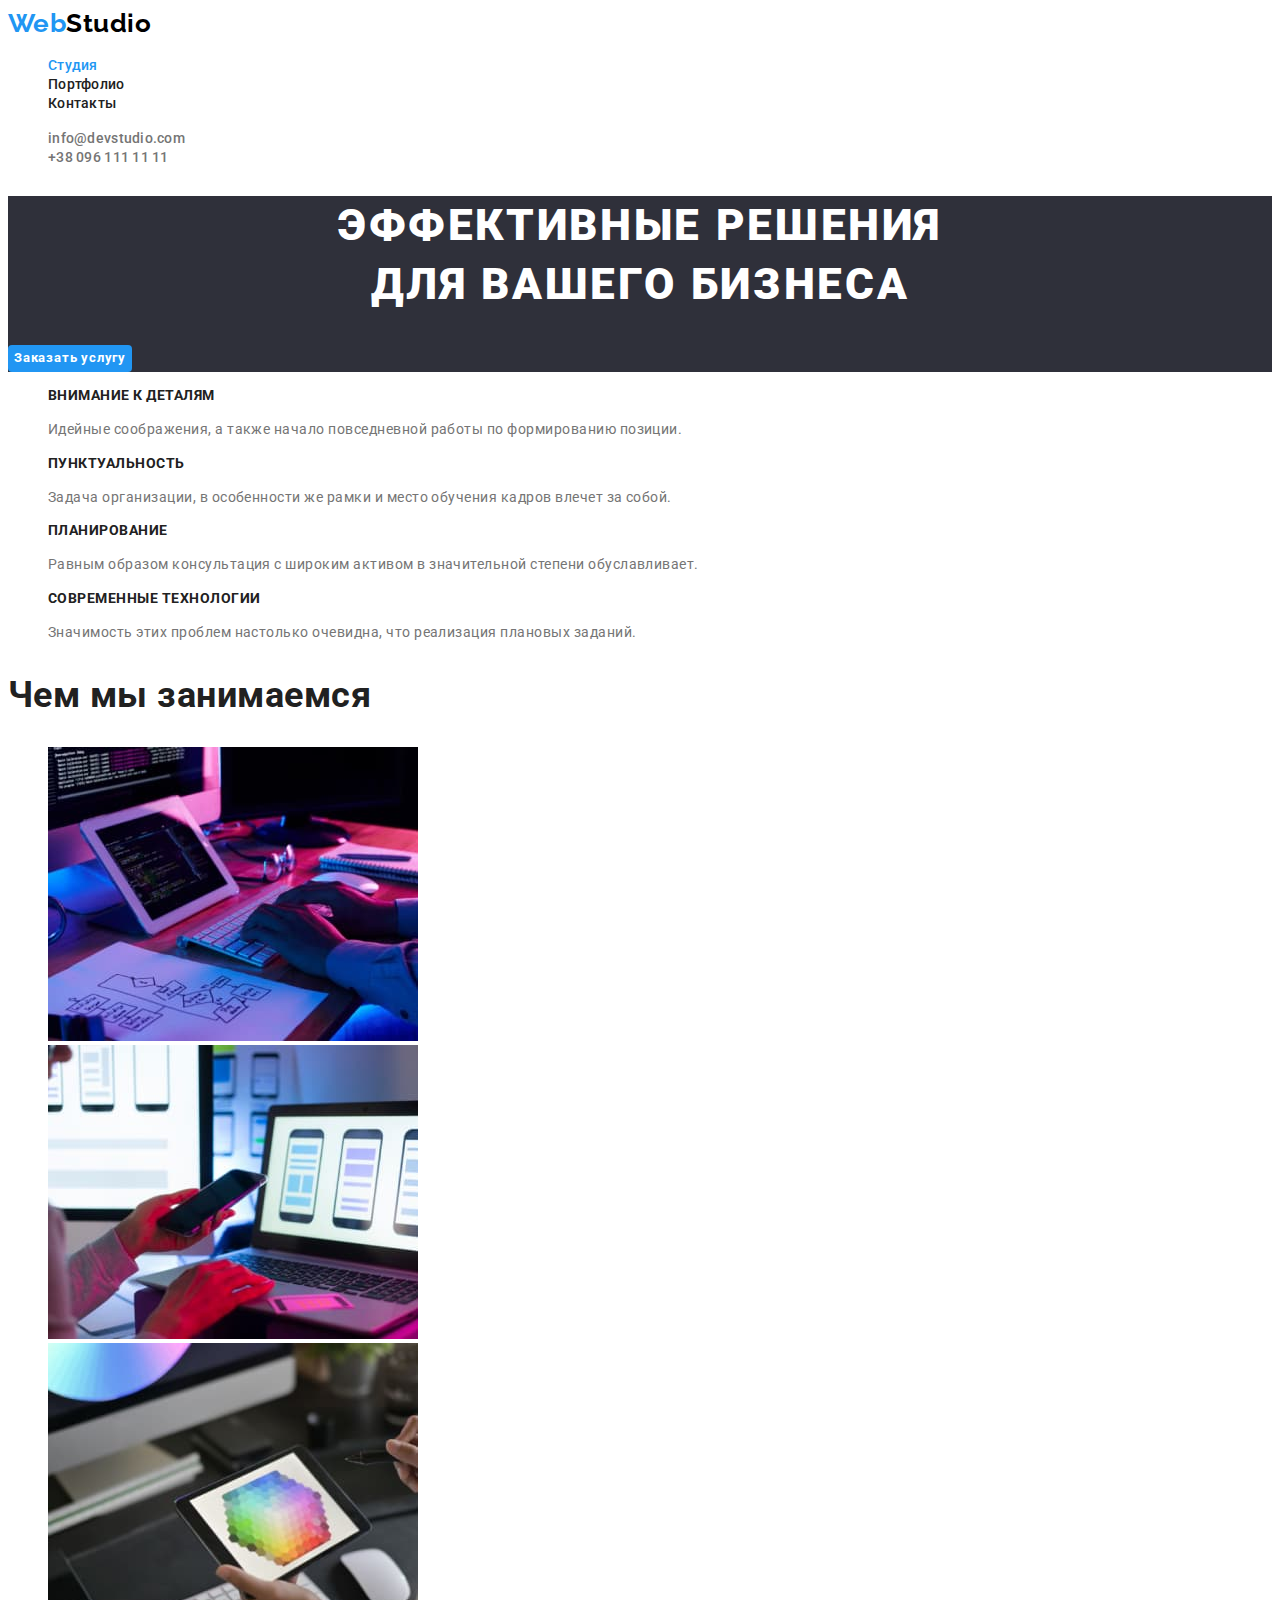
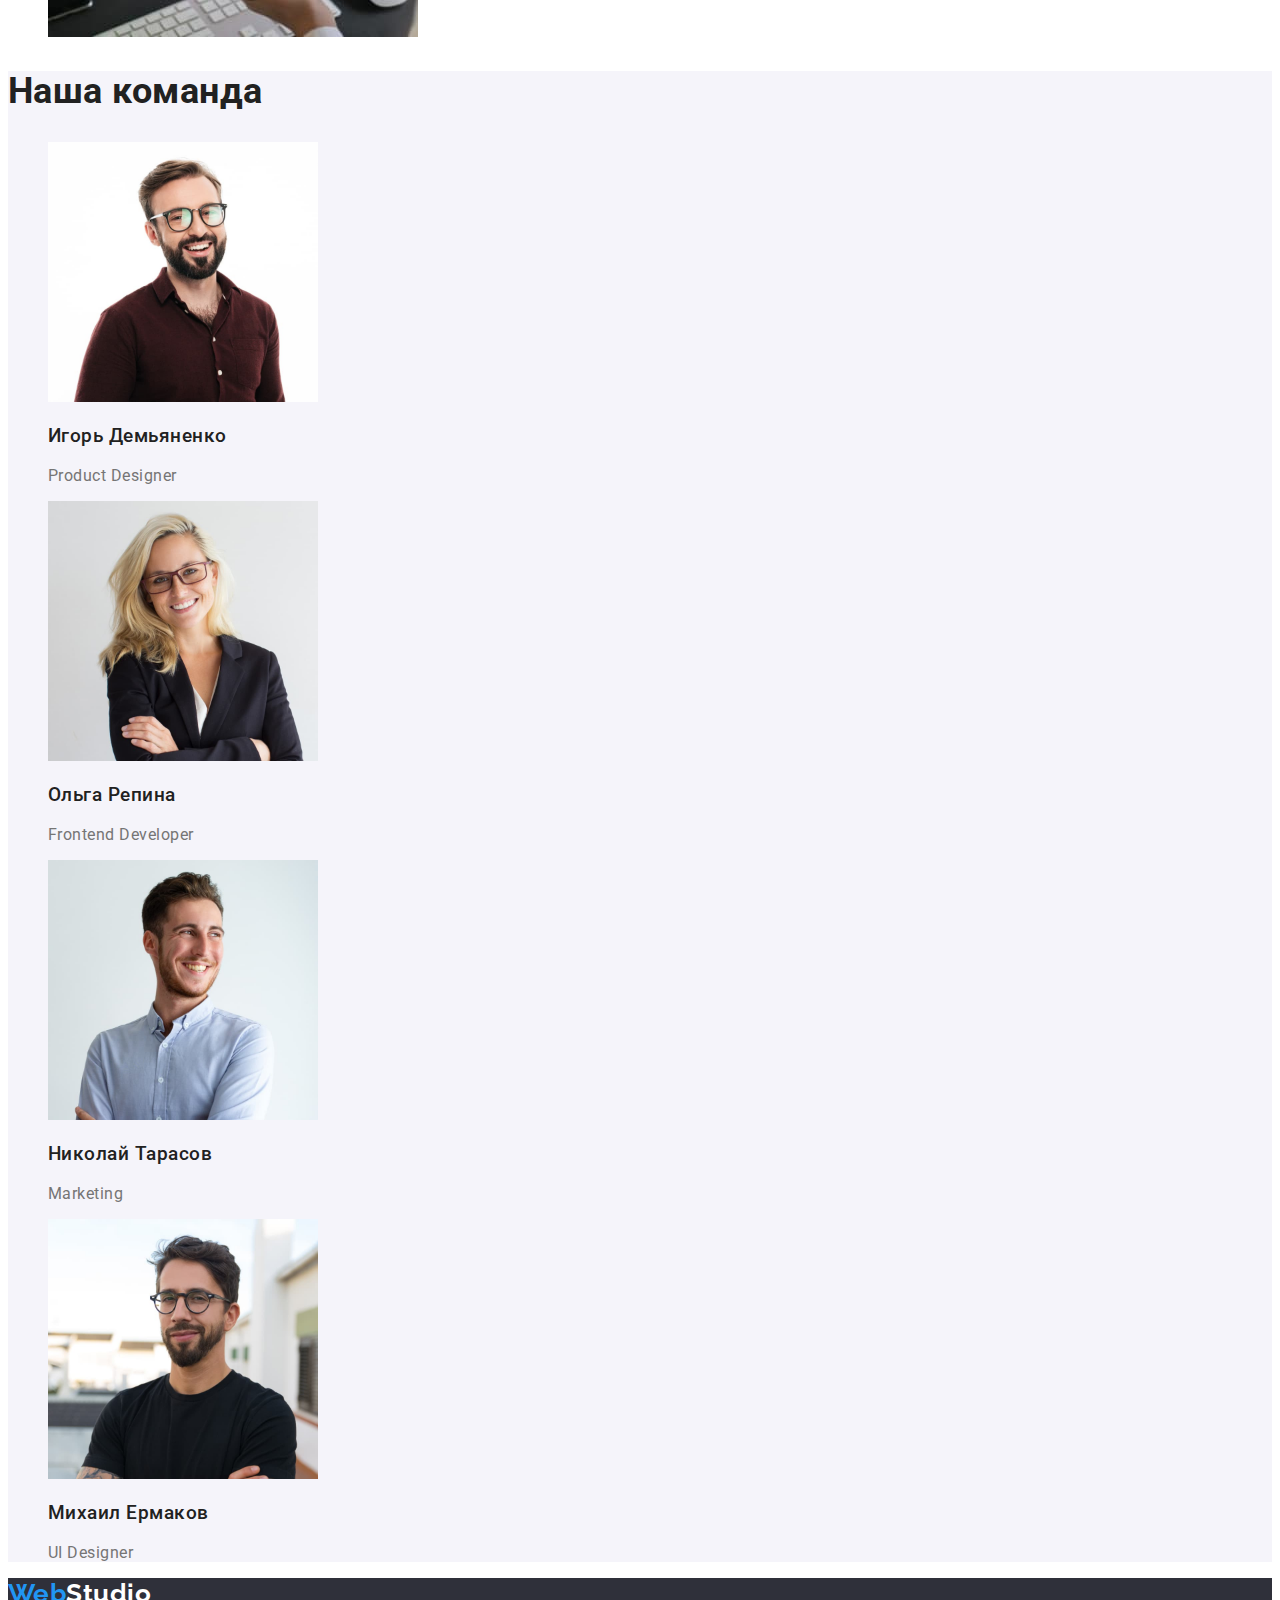
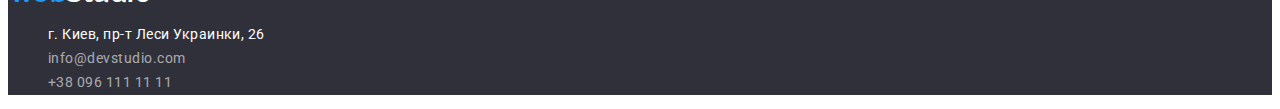
==== index.html @ 3ca87086 "add all" ====
<!DOCTYPE html>
<html lang="ru">
  <head>
    <meta charset="UTF-8" />
    <meta http-equiv="X-UA-Compatible" content="IE=edge" />
    <meta name="viewport" content="width=device-width, initial-scale=1.0" />
    <meta name="description" content="Студия web дизайна в Киеве" />
    <title>WebStudio</title>
    <link rel="preconnect" href="https://fonts.googleapis.com">
    <link rel="preconnect" href="https://fonts.gstatic.com" crossorigin> 
    <link href="https://fonts.googleapis.com/css2?family=Raleway:wght@700&family=Roboto:wght@400;500;700;900&display=swap" rel="stylesheet">
    <link rel="stylesheet" href="https://cdnjs.cloudflare.com/ajax/libs/modern-normalize/1.1.0/modern-normalize.min.css" integrity="sha512-wpPYUAdjBVSE4KJnH1VR1HeZfpl1ub8YT/NKx4PuQ5NmX2tKuGu6U/JRp5y+Y8XG2tV+wKQpNHVUX03MfMFn9Q==" crossorigin="anonymous" referrerpolicy="no-referrer" />
    <link rel="stylesheet" href="./css/styles.css">
  </head>
  <body>
    <!-- header -->
    <header>
      <nav>
        <a class="logo link-none" href="./index.html">Web<span class="logo-header">Studio</span></a>
        <ul class="site-nav list-none">
          <li><a class="link  link-none current" href="./index.html">Студия</a></li>
          <li><a class="link link-none" href="./portfolio.html">Портфолио</a></li>
          <li><a class="link link-none" href="">Контакты</a></li>
        </ul>
      </nav>
      <ul class="site-contacts list-none">
        <li><a class="contact link-none" href="mailto:info@devstudio.com">info@devstudio.com</a></li>
        <li><a class="contact link-none" href="tel:+380961111111">+38 096 111 11 11</a></li>
      </ul>
    </header>
    <main>
      <!-- hero -->
      <section class="hero">
        <h1 class="hero-title">Эффективные решения <br> для вашего бизнеса</h1>
        <button class="hero-button" type="button">Заказать услугу</button>
      </section>
      <!-- advantage -->
      <section class="advantage">
        <h2 class="hidden">Преимущества</h2>
        <ul class="advantage-list list-none">
          <li>
            <h3 class="advantage-title">Внимание к деталям</h3>
            <p class="advantage-text">
              Идейные соображения, а также начало повседневной работы по
              формированию позиции.
            </p>
          </li>
          <li>
            <h3 class="advantage-title">Пунктуальность</h3>
            <p class="advantage-text">
              Задача организации, в особенности же рамки и место обучения кадров
              влечет за собой.
            </p>
          </li>
          <li>
            <h3 class="advantage-title">Планирование</h3>
            <p class="advantage-text">
              Равным образом консультация с широким активом в значительной
              степени обуславливает.
            </p>
          </li>
          <li>
            <h3 class="advantage-title">Современные технологии</h3>
            <p class="advantage-text">
              Значимость этих проблем настолько очевидна, что реализация
              плановых заданий.
            </p>
          </li>
        </ul>
      </section>
      <!-- services -->
      <section class="services">
        <h2 class="section-title">Чем мы занимаемся</h2>
        <ul class="services-list list-none">
          <li>
          <img src="./images/desktop.jpg" alt="персональный компьютер" width="370"/>
          </li>
          <li>
          <img src="./images/mobile.jpg" alt="мобильный телефон"  width="370"/>
          </li>
          <li>
          <img src="./images/tablet.jpg" alt="планшет" width="370"/>
          </li>
        </ul>
      </section>
      <!-- team -->
      <section class="team">
        <h2 class="section-title">Наша команда</h2>
        <ul class="team-list list-none">
          <li>
            <img src="./images/Igor.jpg" alt="фотография Игоря Демьяненко" width="270"/>
            <h3 class="team-title">Игорь Демьяненко</h3>
            <p class="team-text" lang="en">Product Designer</p>
          </li>
          <li>
            <img src="./images/Olga.jpg" alt="фотография Ольги Репиной" width="270"/>
            <h3 class="team-title">Ольга Репина</h3>
            <p class="team-text" lang="en">Frontend Developer</p>
          </li>
          <li>
            <img src="./images/Nikolay.jpg" alt="фотография Николая Тарасова" width="270"/>
            <h3 class="team-title">Николай Тарасов</h3>
            <p class="team-text" lang="en">Marketing</p>
          </li> 
          <li>
            <img src="./images/Mihail.jpg" alt="фотография Михаила Ермакова" width="270"/>
            <h3 class="team-title">Михаил Ермаков</h3>
            <p class="team-text" lang="en">UI Designer</p>
          </li>
        </ul>
      </section>
    </main>
    <!-- footer -->
    <footer>
      <a class="logo link-none" href="./index.html">Web<span class="logo-footer">Studio</span></a>
      <address class="addresses">
        <ul class="address-list list-none">
          <li><a class="map-address link-none" href="https://goo.gl/maps/XkNCHodQhnQYmGNX7" target="_blank" rel="noreferrer noopener">г. Киев, пр-т Леси Украинки, 26</a></li>
          <li><a class="contact-address link-none" href="mailto:info@devstudio.com">info@devstudio.com</a></li>
          <li><a class="contact-address link-none" href="tel:+380961111111">+38 096 111 11 11</a></li>
        </ul>
      </address>
    </footer>
  </body>
</html>
---- css/styles.css ----
/* --------------------------GLOBAL STYLES---------------------- */
:root {
    --general-text-color: #757575;
    --headline-text-color: #212121;
    --general-background-color:#FFFFFF;
    --accent-color-blue: #2196F3;
    --background-color-buttons: #F5F4FA;
    --footer-background-color: #2F303A;
    --hero-button-hover: #188CE8;
    --logo-span-color: #000000;

}
/* body */
body {
font-family: Roboto, sans-serif;
letter-spacing: 0.03em;
color: var(--general-text-color);
background-color: var(--general-background-color);
}
.list-none {list-style: none;}
.link-none {text-decoration: none;}
.site-nav .link.current {
color: var(--accent-color-blue);}
.hidden {
  position: absolute;
  white-space: nowrap;
  width: 1px;
  height: 1px;
  overflow: hidden;
  border: 0;
  padding: 0;
  clip: rect(0 0 0 0);
  clip-path: inset(50%);
  margin: -1px;}
/* --------------------------STUDIO--------------------------------- */
/* header */
.logo {
font-family: Raleway;
font-weight: 700;
font-size: 26px;
line-height: 1.2;
color: var(--accent-color-blue);
}
.logo .logo-header 
{color: var(--logo-span-color);}

/* site-nav */
.link {
font-weight: 500;
font-size: 14px;
line-height: 1.14;
letter-spacing: 0.02em;
color: var(--headline-text-color);
}
.contact {
font-weight: 500;
font-size: 14px;
line-height: 1.14;
letter-spacing: 0.02em;
color: inherit; 
}
.link:hover,
.link:focus, 
.contact:hover,
.contact:focus {
color: var(--accent-color-blue);}

/* hero */
.hero {
background-color: 
var(--footer-background-color);}
.hero-title {
font-weight: 900;
font-size: 44px;
line-height: 1.36;
letter-spacing: 0.06em;
text-align: center;
text-transform: uppercase;
color: var(--general-background-color);
}
/* button */
.hero-button {
font-family: inherit;
font-weight: 700;
line-height: 1.87;
text-align: center;
letter-spacing: 0.06em;
color: var(--general-background-color);
background-color: var(--accent-color-blue);
border: none;
border-radius: 4px;
cursor: pointer;
}
.hero-button:hover {
background-color: var(--hero-button-hover);}

/* section-advantage */
.advantage {
background-color: 
var(--general-background-color);
}
.advantage-title {
font-weight: 700;
font-size: 14px;
line-height: 1.14;
text-transform: uppercase;
color: var(--headline-text-color);
}
.advantage-text {
font-size: 14px;
line-height: 1.71;
}

/* section-services */
.services {
background-color: 
var(--general-background-color);
}
.section-title {
font-weight: 700;
font-size: 36px;
line-height: 1.16;
color: var(--headline-text-color);
}
/* section-team */
.team {
background-color: 
var(--background-color-buttons);
}
.team-title {
font-weight: 500;
line-height: 1.2;
color: var(--headline-text-color);
}
/* footer */
footer {
background-color: 
var(--footer-background-color);
}
.logo-footer {
color: var(--general-background-color);    
}
.addresses {
font-style: inherit;
font-size: 14px;
line-height: 1.71; 
}
.map-address { 
color: var(--general-background-color);   
}
.contact-address {
color: rgba(255, 255, 255, 0.6);
}
.map-address:hover, 
.map-address:focus,
.contact-address:hover,
.contact-address:focus {
color: var(--accent-color-blue);  
}
/*----------------------------- PORTFOLIO -----------------------------*/

/* filter buttons */
.btn-filter {
font-weight: 500;
line-height: 1.62;
text-align: center;
color: var(--headline-text-color);
background-color: var(--background-color-buttons);
border: none;
border-radius: 4px;
cursor: pointer;
}
.btn-filter:hover,
.btn-filter:focus,
.button-active {
color: var(--general-background-color);
background: var(--accent-color-blue);
}
.examples-title {
font-weight: 700;
font-size: 18px;
line-height: 2;
letter-spacing: 0.06em;
color: var(--headline-text-color);
}
.examples-text {
line-height: 1.87;
color: var(--general-text-color);
}
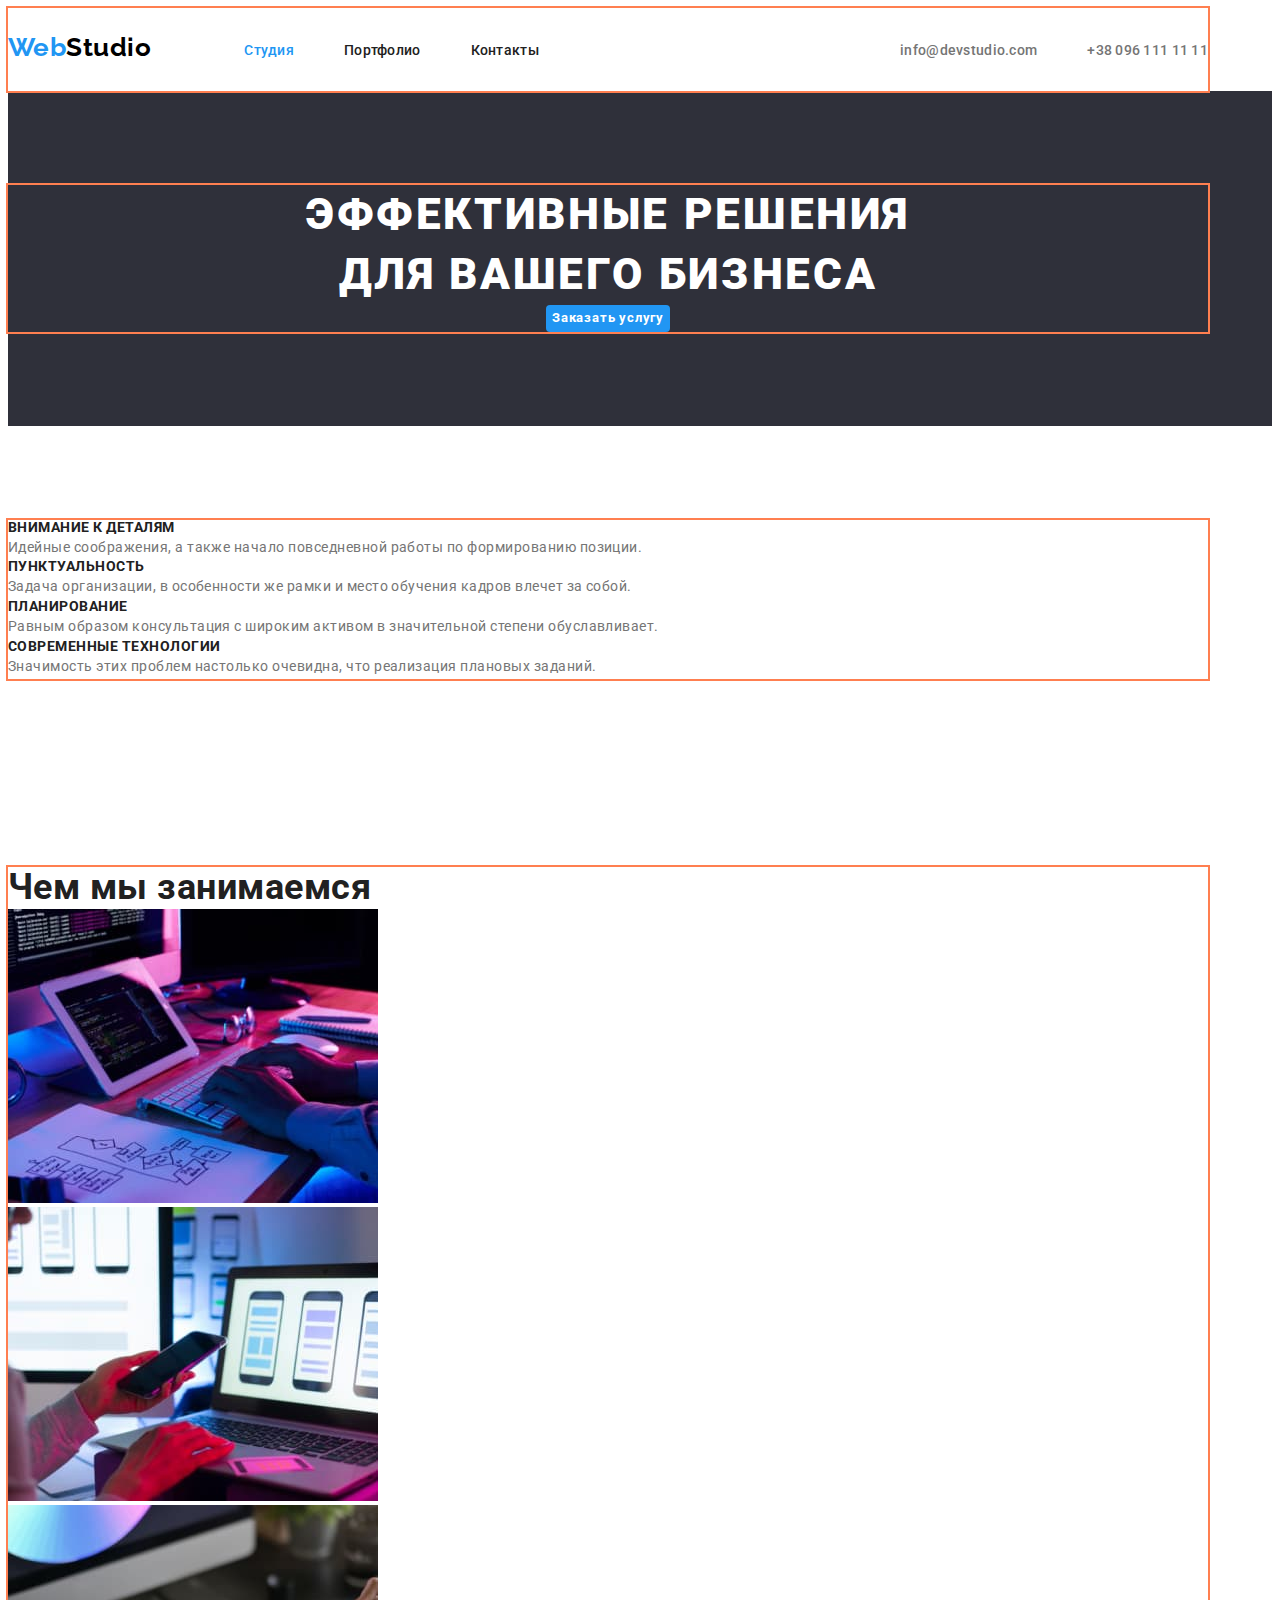
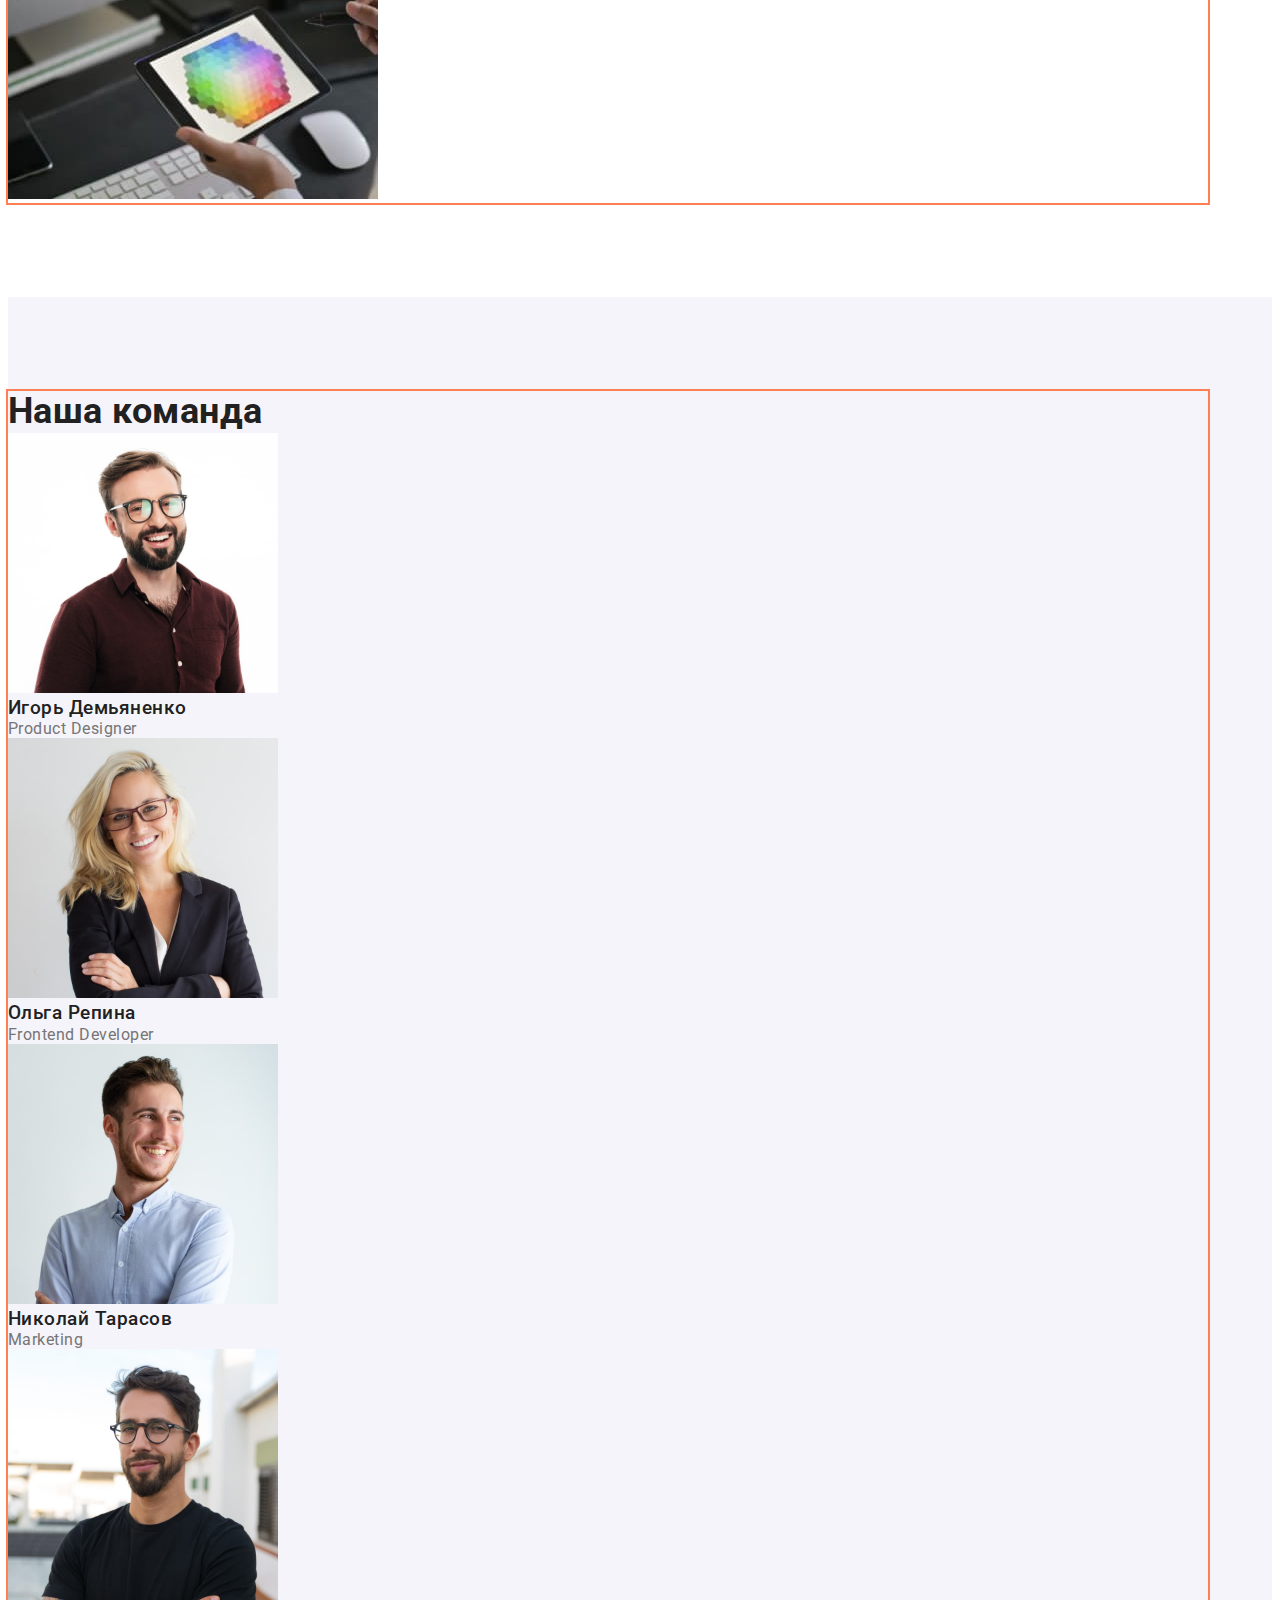
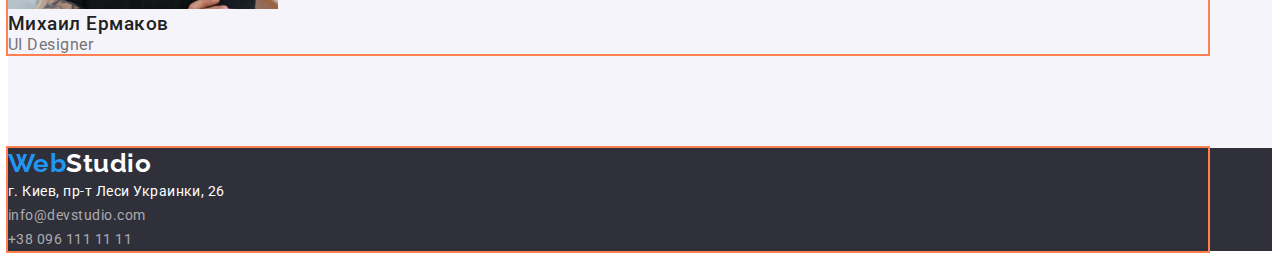
==== commit db69902e: "flex header" ====
--- a/index.html
+++ b/index.html
@@ -12,32 +12,37 @@
     <link rel="stylesheet" href="https://cdnjs.cloudflare.com/ajax/libs/modern-normalize/1.1.0/modern-normalize.min.css" integrity="sha512-wpPYUAdjBVSE4KJnH1VR1HeZfpl1ub8YT/NKx4PuQ5NmX2tKuGu6U/JRp5y+Y8XG2tV+wKQpNHVUX03MfMFn9Q==" crossorigin="anonymous" referrerpolicy="no-referrer" />
     <link rel="stylesheet" href="./css/styles.css">
   </head>
-  <body>
+    <body>
     <!-- header -->
-    <header>
-      <nav>
+    <header class="page-header">
+      <div class="container header-flex">
+      <nav class="nav-flex">
         <a class="logo link-none" href="./index.html">Web<span class="logo-header">Studio</span></a>
-        <ul class="site-nav list-none">
-          <li><a class="link  link-none current" href="./index.html">Студия</a></li>
-          <li><a class="link link-none" href="./portfolio.html">Портфолио</a></li>
-          <li><a class="link link-none" href="">Контакты</a></li>
+        <ul class="site-nav">
+          <li class="nav-item"><a class="link link-none current" href="./index.html">Студия</a></li>
+          <li class="nav-item"><a class="link link-none" href="./portfolio.html">Портфолио</a></li>
+          <li class="nav-item"><a class="link link-none" href="">Контакты</a></li>
         </ul>
       </nav>
-      <ul class="site-contacts list-none">
-        <li><a class="contact link-none" href="mailto:info@devstudio.com">info@devstudio.com</a></li>
-        <li><a class="contact link-none" href="tel:+380961111111">+38 096 111 11 11</a></li>
+      <ul class="site-contacts">
+        <li class="contact-item"><a class="contact link-none" href="mailto:info@devstudio.com">info@devstudio.com</a></li>
+        <li class="contact-item"><a class="contact link-none" href="tel:+380961111111">+38 096 111 11 11</a></li>
       </ul>
+      </div>
     </header>
     <main>
       <!-- hero -->
-      <section class="hero">
+      <section class=" section hero">
+        <div class="container">
         <h1 class="hero-title">Эффективные решения <br> для вашего бизнеса</h1>
         <button class="hero-button" type="button">Заказать услугу</button>
+      </div>
       </section>
       <!-- advantage -->
-      <section class="advantage">
-        <h2 class="hidden">Преимущества</h2>
-        <ul class="advantage-list list-none">
+      <section class=" section advantage">
+        <div class="container">
+        <h2 class="visually-hidden">Преимущества</h2>
+        <ul class="advantage-list">
           <li>
             <h3 class="advantage-title">Внимание к деталям</h3>
             <p class="advantage-text">
@@ -67,11 +72,13 @@
             </p>
           </li>
         </ul>
+        </div>
       </section>
       <!-- services -->
-      <section class="services">
+      <section class="section services">
+        <div class="container">
         <h2 class="section-title">Чем мы занимаемся</h2>
-        <ul class="services-list list-none">
+        <ul class="services-list">
           <li>
           <img src="./images/desktop.jpg" alt="персональный компьютер" width="370"/>
           </li>
@@ -82,44 +89,49 @@
           <img src="./images/tablet.jpg" alt="планшет" width="370"/>
           </li>
         </ul>
+        </div>
       </section>
       <!-- team -->
-      <section class="team">
+      <section class="section team">
+        <div class="container">
         <h2 class="section-title">Наша команда</h2>
-        <ul class="team-list list-none">
+        <ul class="team-list">
           <li>
             <img src="./images/Igor.jpg" alt="фотография Игоря Демьяненко" width="270"/>
-            <h3 class="team-title">Игорь Демьяненко</h3>
-            <p class="team-text" lang="en">Product Designer</p>
+            <h3 class="team-title text-centr">Игорь Демьяненко</h3>
+            <p class="team-text text-centr" lang="en">Product Designer</p>
           </li>
           <li>
             <img src="./images/Olga.jpg" alt="фотография Ольги Репиной" width="270"/>
-            <h3 class="team-title">Ольга Репина</h3>
-            <p class="team-text" lang="en">Frontend Developer</p>
+            <h3 class="team-title text-centr">Ольга Репина</h3>
+            <p class="team-text text-centr" lang="en">Frontend Developer</p>
           </li>
           <li>
             <img src="./images/Nikolay.jpg" alt="фотография Николая Тарасова" width="270"/>
-            <h3 class="team-title">Николай Тарасов</h3>
-            <p class="team-text" lang="en">Marketing</p>
+            <h3 class="team-title text-centr">Николай Тарасов</h3>
+            <p class="team-text text-centr" lang="en">Marketing</p>
           </li> 
           <li>
             <img src="./images/Mihail.jpg" alt="фотография Михаила Ермакова" width="270"/>
-            <h3 class="team-title">Михаил Ермаков</h3>
-            <p class="team-text" lang="en">UI Designer</p>
+            <h3 class="team-title text-centr">Михаил Ермаков</h3>
+            <p class="team-text text-centr" lang="en">UI Designer</p>
           </li>
         </ul>
+        </div>
       </section>
     </main>
     <!-- footer -->
-    <footer>
+    <footer class="page-footer">
+      <div class="container">
       <a class="logo link-none" href="./index.html">Web<span class="logo-footer">Studio</span></a>
       <address class="addresses">
-        <ul class="address-list list-none">
+        <ul class="address-list">
           <li><a class="map-address link-none" href="https://goo.gl/maps/XkNCHodQhnQYmGNX7" target="_blank" rel="noreferrer noopener">г. Киев, пр-т Леси Украинки, 26</a></li>
           <li><a class="contact-address link-none" href="mailto:info@devstudio.com">info@devstudio.com</a></li>
           <li><a class="contact-address link-none" href="tel:+380961111111">+38 096 111 11 11</a></li>
         </ul>
       </address>
+      </div>
     </footer>
   </body>
-</html>
+  </html>
--- a/css/styles.css
+++ b/css/styles.css
@@ -2,7 +2,7 @@
 :root {
     --general-text-color: #757575;
     --headline-text-color: #212121;
-    --general-background-color:#FFFFFF;
+    --hero-headline-color:#FFFFFF;
     --accent-color-blue: #2196F3;
     --background-color-buttons: #F5F4FA;
     --footer-background-color: #2F303A;
@@ -15,13 +15,35 @@
 font-family: Roboto, sans-serif;
 letter-spacing: 0.03em;
 color: var(--general-text-color);
-background-color: var(--general-background-color);
-}
-.list-none {list-style: none;}
+background-color: 
+var(--general-background-color);}
+
+h1,
+h2,
+h3,
+p {
+  margin: 0;
+  padding: 0;
+}
+ul {
+margin: 0;
+padding: 0;
+list-style: none;  
+}
+
+.section {
+  padding-top: 94px;
+  padding-bottom: 94px;
+}
+
+.container {
+    width: 1200px;
+  outline: 2px solid coral ;
+} 
 .link-none {text-decoration: none;}
 .site-nav .link.current {
 color: var(--accent-color-blue);}
-.hidden {
+.visually-hidden {
   position: absolute;
   white-space: nowrap;
   width: 1px;
@@ -34,7 +56,21 @@
   margin: -1px;}
 /* --------------------------STUDIO--------------------------------- */
 /* header */
+/* .page-header {
+  display: flex;
+  align-items: center;
+  flex-wrap: wrap;
+} */
+.header-flex {
+  display: flex;
+}
+.nav-flex {
+  display: flex;
+}
 .logo {
+  padding-top: 24px;
+  padding-right: 93px;
+  padding-bottom: 25px;
 font-family: Raleway;
 font-weight: 700;
 font-size: 26px;
@@ -45,12 +81,28 @@
 {color: var(--logo-span-color);}
 
 /* site-nav */
+.site-nav {
+display: flex;
+}
+
 .link {
 font-weight: 500;
 font-size: 14px;
 line-height: 1.14;
 letter-spacing: 0.02em;
 color: var(--headline-text-color);
+}
+.nav-item,
+.contact-item {
+  padding-top: 32px;
+  padding-bottom: 32px;
+}
+.nav-item:not(:last-child) {
+  margin-right: 50px;
+}
+.site-contacts { 
+  display: flex;
+  margin-left: auto;
 }
 .contact {
 font-weight: 500;
@@ -65,27 +117,31 @@
 .contact:focus {
 color: var(--accent-color-blue);}
 
+.contact-item:not(:last-child) {
+  margin-right: 50px;
+}
+
 /* hero */
 .hero {
+text-align: center;  
 background-color: 
 var(--footer-background-color);}
+
 .hero-title {
 font-weight: 900;
 font-size: 44px;
 line-height: 1.36;
 letter-spacing: 0.06em;
-text-align: center;
 text-transform: uppercase;
-color: var(--general-background-color);
+color: var(--hero-headline-color);
 }
 /* button */
 .hero-button {
 font-family: inherit;
 font-weight: 700;
 line-height: 1.87;
-text-align: center;
 letter-spacing: 0.06em;
-color: var(--general-background-color);
+color: var(--hero-headline-color);
 background-color: var(--accent-color-blue);
 border: none;
 border-radius: 4px;
@@ -95,10 +151,10 @@
 background-color: var(--hero-button-hover);}
 
 /* section-advantage */
-.advantage {
+/* .advantage {
 background-color: 
 var(--general-background-color);
-}
+} */
 .advantage-title {
 font-weight: 700;
 font-size: 14px;
@@ -112,10 +168,10 @@
 }
 
 /* section-services */
-.services {
+/* .services {
 background-color: 
 var(--general-background-color);
-}
+} */
 .section-title {
 font-weight: 700;
 font-size: 36px;
@@ -126,6 +182,7 @@
 .team {
 background-color: 
 var(--background-color-buttons);
+
 }
 .team-title {
 font-weight: 500;
@@ -138,7 +195,7 @@
 var(--footer-background-color);
 }
 .logo-footer {
-color: var(--general-background-color);    
+color: var(--hero-headline-color);    
 }
 .addresses {
 font-style: inherit;
@@ -146,7 +203,7 @@
 line-height: 1.71; 
 }
 .map-address { 
-color: var(--general-background-color);   
+color: var(--hero-headline-color);   
 }
 .contact-address {
 color: rgba(255, 255, 255, 0.6);
@@ -158,7 +215,9 @@
 color: var(--accent-color-blue);  
 }
 /*----------------------------- PORTFOLIO -----------------------------*/
-
+/* .portfolio {
+  background-color: var(--hero-headline-color);
+} */
 /* filter buttons */
 .btn-filter {
 font-weight: 500;
@@ -173,9 +232,10 @@
 .btn-filter:hover,
 .btn-filter:focus,
 .button-active {
-color: var(--general-background-color);
+color: var(--hero-headline-color);
 background: var(--accent-color-blue);
 }
+/* Examples list */
 .examples-title {
 font-weight: 700;
 font-size: 18px;
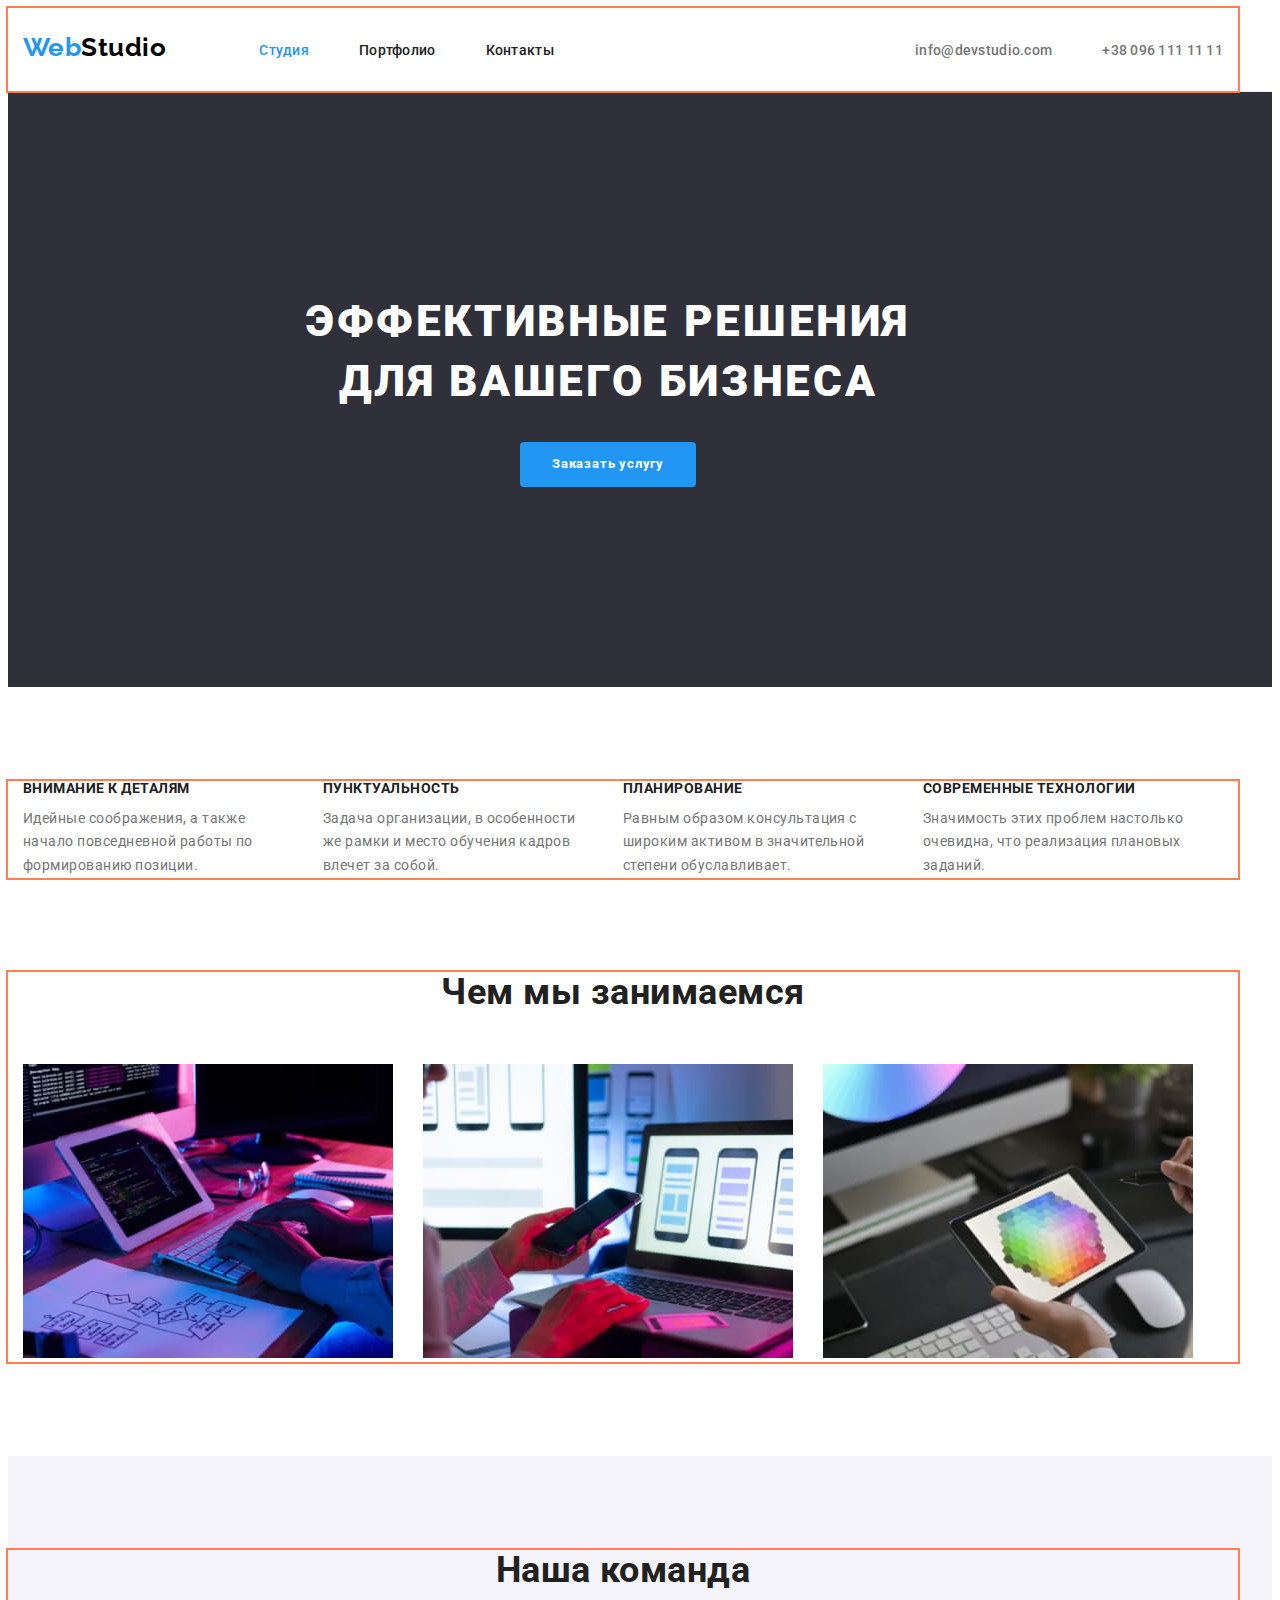
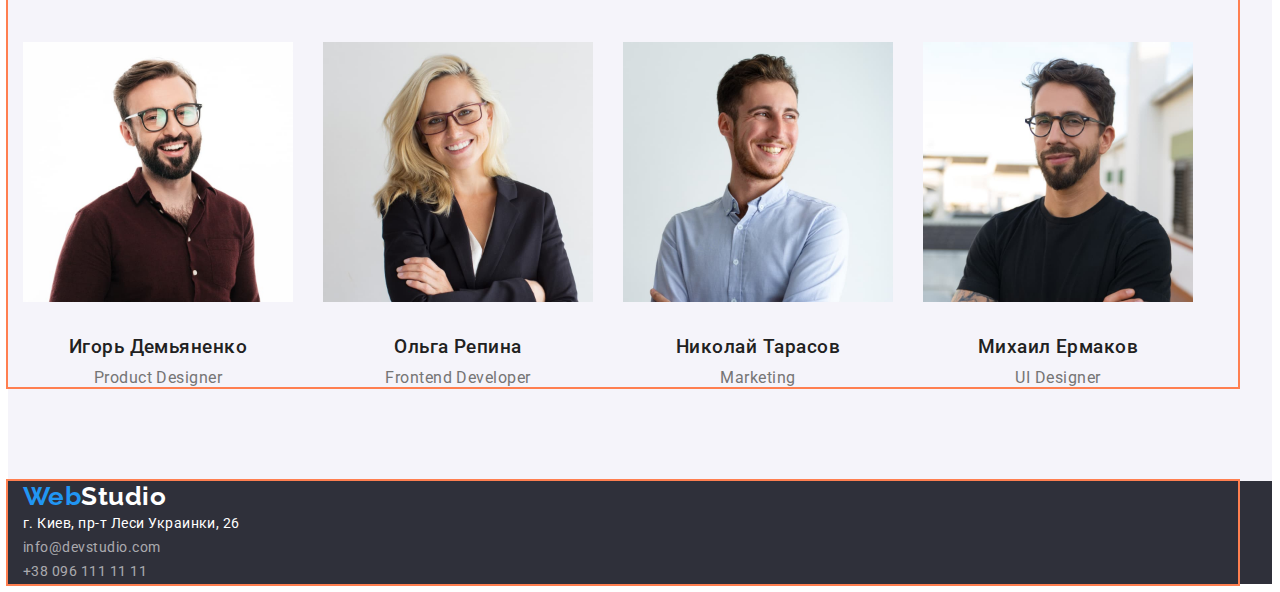
==== commit c5dddc09: "hero" ====
--- a/index.html
+++ b/index.html
@@ -32,60 +32,60 @@
     </header>
     <main>
       <!-- hero -->
-      <section class=" section hero">
-        <div class="container">
-        <h1 class="hero-title">Эффективные решения <br> для вашего бизнеса</h1>
+      <section class="hero">
+        <div class="hero-box">
+        <h1 class="hero-title">Эффективные решения для вашего бизнеса</h1>
         <button class="hero-button" type="button">Заказать услугу</button>
       </div>
       </section>
       <!-- advantage -->
       <section class=" section advantage">
-        <div class="container">
+        <div class="container advantage-flex">
         <h2 class="visually-hidden">Преимущества</h2>
         <ul class="advantage-list">
-          <li>
+          <li class="advantage-item">
             <h3 class="advantage-title">Внимание к деталям</h3>
             <p class="advantage-text">
               Идейные соображения, а также начало повседневной работы по
               формированию позиции.
             </p>
           </li>
-          <li>
+          <li class="advantage-item">
             <h3 class="advantage-title">Пунктуальность</h3>
             <p class="advantage-text">
               Задача организации, в особенности же рамки и место обучения кадров
               влечет за собой.
             </p>
           </li>
-          <li>
+          <li class="advantage-item">
             <h3 class="advantage-title">Планирование</h3>
             <p class="advantage-text">
               Равным образом консультация с широким активом в значительной
               степени обуславливает.
             </p>
           </li>
-          <li>
+          <li class="advantage-item">
             <h3 class="advantage-title">Современные технологии</h3>
             <p class="advantage-text">
               Значимость этих проблем настолько очевидна, что реализация
               плановых заданий.
             </p>
           </li>
-        </ul>
+             </ul>
         </div>
       </section>
       <!-- services -->
       <section class="section services">
-        <div class="container">
+        <div class="container services-flex">
         <h2 class="section-title">Чем мы занимаемся</h2>
         <ul class="services-list">
-          <li>
+          <li class="services-item">
           <img src="./images/desktop.jpg" alt="персональный компьютер" width="370"/>
           </li>
-          <li>
+          <li class="services-item">
           <img src="./images/mobile.jpg" alt="мобильный телефон"  width="370"/>
           </li>
-          <li>
+          <li class="services-item">
           <img src="./images/tablet.jpg" alt="планшет" width="370"/>
           </li>
         </ul>
@@ -93,28 +93,28 @@
       </section>
       <!-- team -->
       <section class="section team">
-        <div class="container">
+        <div class="container team-flex">
         <h2 class="section-title">Наша команда</h2>
         <ul class="team-list">
-          <li>
+          <li class="team-item">
             <img src="./images/Igor.jpg" alt="фотография Игоря Демьяненко" width="270"/>
-            <h3 class="team-title text-centr">Игорь Демьяненко</h3>
-            <p class="team-text text-centr" lang="en">Product Designer</p>
+            <h3 class="team-title">Игорь Демьяненко</h3>
+            <p class="team-text" lang="en">Product Designer</p>
           </li>
-          <li>
+          <li class="team-item">
             <img src="./images/Olga.jpg" alt="фотография Ольги Репиной" width="270"/>
-            <h3 class="team-title text-centr">Ольга Репина</h3>
-            <p class="team-text text-centr" lang="en">Frontend Developer</p>
+            <h3 class="team-title">Ольга Репина</h3>
+            <p class="team-text" lang="en">Frontend Developer</p>
           </li>
-          <li>
+          <li class="team-item">
             <img src="./images/Nikolay.jpg" alt="фотография Николая Тарасова" width="270"/>
-            <h3 class="team-title text-centr">Николай Тарасов</h3>
-            <p class="team-text text-centr" lang="en">Marketing</p>
+            <h3 class="team-title">Николай Тарасов</h3>
+            <p class="team-text" lang="en">Marketing</p>
           </li> 
-          <li>
+          <li class="team-item">
             <img src="./images/Mihail.jpg" alt="фотография Михаила Ермакова" width="270"/>
-            <h3 class="team-title text-centr">Михаил Ермаков</h3>
-            <p class="team-text text-centr" lang="en">UI Designer</p>
+            <h3 class="team-title">Михаил Ермаков</h3>
+            <p class="team-text" lang="en">UI Designer</p>
           </li>
         </ul>
         </div>
--- a/css/styles.css
+++ b/css/styles.css
@@ -1,34 +1,34 @@
 /* --------------------------GLOBAL STYLES---------------------- */
 :root {
-    --general-text-color: #757575;
-    --headline-text-color: #212121;
-    --hero-headline-color:#FFFFFF;
-    --accent-color-blue: #2196F3;
-    --background-color-buttons: #F5F4FA;
-    --footer-background-color: #2F303A;
-    --hero-button-hover: #188CE8;
-    --logo-span-color: #000000;
-
-}
-/* body */
+  --general-text-color: #757575;
+  --headline-text-color: #212121;
+  --hero-headline-color: #ffffff;
+  --accent-color-blue: #2196f3;
+  --background-color-buttons: #f5f4fa;
+  --footer-background-color: #2f303a;
+  --hero-button-hover: #188ce8;
+  --logo-span-color: #000000;
+  --header-border-color: #ececec;
+}
+
 body {
-font-family: Roboto, sans-serif;
-letter-spacing: 0.03em;
-color: var(--general-text-color);
-background-color: 
-var(--general-background-color);}
+  font-family: Roboto, sans-serif;
+  letter-spacing: 0.03em;
+  color: var(--general-text-color);
+  background-color: var(--general-background-color);
+}
 
 h1,
 h2,
 h3,
 p {
   margin: 0;
+}
+
+ul {
+  margin: 0;
   padding: 0;
-}
-ul {
-margin: 0;
-padding: 0;
-list-style: none;  
+  list-style: none;
 }
 
 .section {
@@ -37,12 +37,20 @@
 }
 
 .container {
-    width: 1200px;
-  outline: 2px solid coral ;
-} 
-.link-none {text-decoration: none;}
+  width: 1200px;
+  padding-right: 15px;
+  padding-left: 15px;
+  outline: 2px solid coral;
+}
+
+.link-none {
+  text-decoration: none;
+}
+
 .site-nav .link.current {
-color: var(--accent-color-blue);}
+  color: var(--accent-color-blue);
+}
+
 .visually-hidden {
   position: absolute;
   white-space: nowrap;
@@ -53,197 +61,281 @@
   padding: 0;
   clip: rect(0 0 0 0);
   clip-path: inset(50%);
-  margin: -1px;}
+  margin: -1px;
+}
+
 /* --------------------------STUDIO--------------------------------- */
 /* header */
-/* .page-header {
-  display: flex;
-  align-items: center;
-  flex-wrap: wrap;
-} */
+
+.page-header {
+  border-bottom: 1px solid var(--header-border-color);
+}
+
 .header-flex {
   display: flex;
 }
+
 .nav-flex {
   display: flex;
 }
+
 .logo {
+  margin-right: 93px;
   padding-top: 24px;
-  padding-right: 93px;
   padding-bottom: 25px;
-font-family: Raleway;
-font-weight: 700;
-font-size: 26px;
-line-height: 1.2;
-color: var(--accent-color-blue);
-}
-.logo .logo-header 
-{color: var(--logo-span-color);}
+
+  font-family: Raleway;
+  font-weight: 700;
+  font-size: 26px;
+  line-height: 1.2;
+  color: var(--accent-color-blue);
+}
+
+.logo .logo-header {
+  color: var(--logo-span-color);
+}
 
 /* site-nav */
 .site-nav {
-display: flex;
+  display: flex;
 }
 
 .link {
-font-weight: 500;
-font-size: 14px;
-line-height: 1.14;
-letter-spacing: 0.02em;
-color: var(--headline-text-color);
-}
+  font-weight: 500;
+  font-size: 14px;
+  line-height: 1.14;
+  letter-spacing: 0.02em;
+  color: var(--headline-text-color);
+}
+
 .nav-item,
 .contact-item {
   padding-top: 32px;
   padding-bottom: 32px;
 }
-.nav-item:not(:last-child) {
+
+.nav-item:not(:last-child),
+.contact-item:not(:last-child) {
   margin-right: 50px;
 }
-.site-contacts { 
+
+.site-contacts {
   display: flex;
   margin-left: auto;
 }
+
 .contact {
-font-weight: 500;
-font-size: 14px;
-line-height: 1.14;
-letter-spacing: 0.02em;
-color: inherit; 
-}
+  font-weight: 500;
+  font-size: 14px;
+  line-height: 1.14;
+  letter-spacing: 0.02em;
+  color: inherit;
+}
+
 .link:hover,
-.link:focus, 
+.link:focus,
 .contact:hover,
 .contact:focus {
-color: var(--accent-color-blue);}
-
-.contact-item:not(:last-child) {
-  margin-right: 50px;
+  color: var(--accent-color-blue);
 }
 
 /* hero */
 .hero {
-text-align: center;  
-background-color: 
-var(--footer-background-color);}
+  background-color: var(--footer-background-color);
+}
+
+.hero-box {
+  width: 1200px;
+  padding-top: 200px;
+  padding-bottom: 200px;
+
+  text-align: center;
+}
 
 .hero-title {
-font-weight: 900;
-font-size: 44px;
-line-height: 1.36;
-letter-spacing: 0.06em;
-text-transform: uppercase;
-color: var(--hero-headline-color);
+  width: 696px;
+
+  font-weight: 900;
+  font-size: 44px;
+  margin-right: auto;
+  margin-left: auto;
+  margin-bottom: 30px;
+  line-height: 1.36;
+  letter-spacing: 0.06em;
+  text-transform: uppercase;
+  color: var(--hero-headline-color);
 }
 /* button */
 .hero-button {
-font-family: inherit;
-font-weight: 700;
-line-height: 1.87;
-letter-spacing: 0.06em;
-color: var(--hero-headline-color);
-background-color: var(--accent-color-blue);
-border: none;
-border-radius: 4px;
-cursor: pointer;
+  padding: 10px 32px;
+
+  font-family: inherit;
+  font-weight: 700;
+  line-height: 1.87;
+  letter-spacing: 0.06em;
+  color: var(--hero-headline-color);
+  background-color: var(--accent-color-blue);
+  border: none;
+  border-radius: 4px;
+  cursor: pointer;
 }
 .hero-button:hover {
-background-color: var(--hero-button-hover);}
+  background-color: var(--hero-button-hover);
+}
 
 /* section-advantage */
-/* .advantage {
-background-color: 
-var(--general-background-color);
-} */
+
+.advantage-flex {
+  display: flex;
+  flex-wrap: wrap;
+  margin-bottom: -94px;
+}
+/* column? */
+.advantage-list {
+  display: flex;
+}
+.advantage-item {
+  margin-right: 30px;
+  flex-basis: 270px;
+}
+.advantage-item:nth-child(4n + 4) {
+  margin-right: 0;
+}
 .advantage-title {
-font-weight: 700;
-font-size: 14px;
-line-height: 1.14;
-text-transform: uppercase;
-color: var(--headline-text-color);
+  margin-bottom: 10px;
+  font-weight: 700;
+  font-size: 14px;
+  line-height: 1.14;
+  text-transform: uppercase;
+  color: var(--headline-text-color);
 }
 .advantage-text {
-font-size: 14px;
-line-height: 1.71;
+  font-size: 14px;
+  line-height: 1.71;
 }
 
 /* section-services */
-/* .services {
-background-color: 
-var(--general-background-color);
-} */
+.services-flex {
+  display: flex;
+  flex-wrap: wrap;
+}
+
 .section-title {
-font-weight: 700;
-font-size: 36px;
-line-height: 1.16;
-color: var(--headline-text-color);
-}
+  margin-right: auto;
+  margin-left: auto;
+  margin-bottom: 50px;
+  font-weight: 700;
+  font-size: 36px;
+  line-height: 1.16;
+  color: var(--headline-text-color);
+}
+.services-list {
+  display: flex;
+}
+.services-item {
+  margin-right: 30px;
+}
+.services-item:nth-child(3n) {
+  margin-right: 0;
+}
+
 /* section-team */
 .team {
-background-color: 
-var(--background-color-buttons);
-
+  background-color: var(--background-color-buttons);
+}
+.team-flex {
+  display: flex;
+  flex-wrap: wrap;
+}
+.team-list {
+  display: flex;
+}
+.team-item {
+  margin-right: 30px;
+}
+.team-item:nth-child(4n) {
+  margin-right: 0;
 }
 .team-title {
-font-weight: 500;
-line-height: 1.2;
-color: var(--headline-text-color);
+  margin-top: 30px;
+  text-align: center;
+  font-weight: 500;
+  line-height: 1.2;
+  color: var(--headline-text-color);
+}
+.team-text {
+  text-align: center;
+  margin-top: 10px;
 }
 /* footer */
 footer {
-background-color: 
-var(--footer-background-color);
-}
+  background-color: var(--footer-background-color);
+}
+
 .logo-footer {
-color: var(--hero-headline-color);    
+  color: var(--hero-headline-color);
 }
 .addresses {
-font-style: inherit;
-font-size: 14px;
-line-height: 1.71; 
-}
-.map-address { 
-color: var(--hero-headline-color);   
+  font-style: inherit;
+  font-size: 14px;
+  line-height: 1.71;
+}
+.map-address {
+  color: var(--hero-headline-color);
 }
 .contact-address {
-color: rgba(255, 255, 255, 0.6);
-}
-.map-address:hover, 
+  color: rgba(255, 255, 255, 0.6);
+}
+.map-address:hover,
 .map-address:focus,
 .contact-address:hover,
 .contact-address:focus {
-color: var(--accent-color-blue);  
+  color: var(--accent-color-blue);
 }
 /*----------------------------- PORTFOLIO -----------------------------*/
-/* .portfolio {
-  background-color: var(--hero-headline-color);
+/* .portfolio-flex {
+  display: flex;
 } */
+
 /* filter buttons */
+.buttons-filter {
+ display: flex;
+ justify-content: center;
+ padding-bottom: 34px;
+}
+
 .btn-filter {
-font-weight: 500;
-line-height: 1.62;
-text-align: center;
-color: var(--headline-text-color);
-background-color: var(--background-color-buttons);
-border: none;
-border-radius: 4px;
-cursor: pointer;
+  font-weight: 500;
+  line-height: 1.62;
+  text-align: center;
+  color: var(--headline-text-color);
+  background-color: var(--background-color-buttons);
+  border: none;
+  border-radius: 4px;
+  cursor: pointer;
+}
+.btn-item:not(:last-child) {
+  margin-right: 8px;
 }
 .btn-filter:hover,
 .btn-filter:focus,
 .button-active {
-color: var(--hero-headline-color);
-background: var(--accent-color-blue);
+  color: var(--hero-headline-color);
+  background: var(--accent-color-blue);
 }
 /* Examples list */
+.examples-list {
+  display: flex;
+  flex-wrap: wrap;
+}
 .examples-title {
-font-weight: 700;
-font-size: 18px;
-line-height: 2;
-letter-spacing: 0.06em;
-color: var(--headline-text-color);
+  font-weight: 700;
+  font-size: 18px;
+  line-height: 2;
+  letter-spacing: 0.06em;
+  color: var(--headline-text-color);
 }
 .examples-text {
-line-height: 1.87;
-color: var(--general-text-color);
-}+  line-height: 1.87;
+  color: var(--general-text-color);
+}
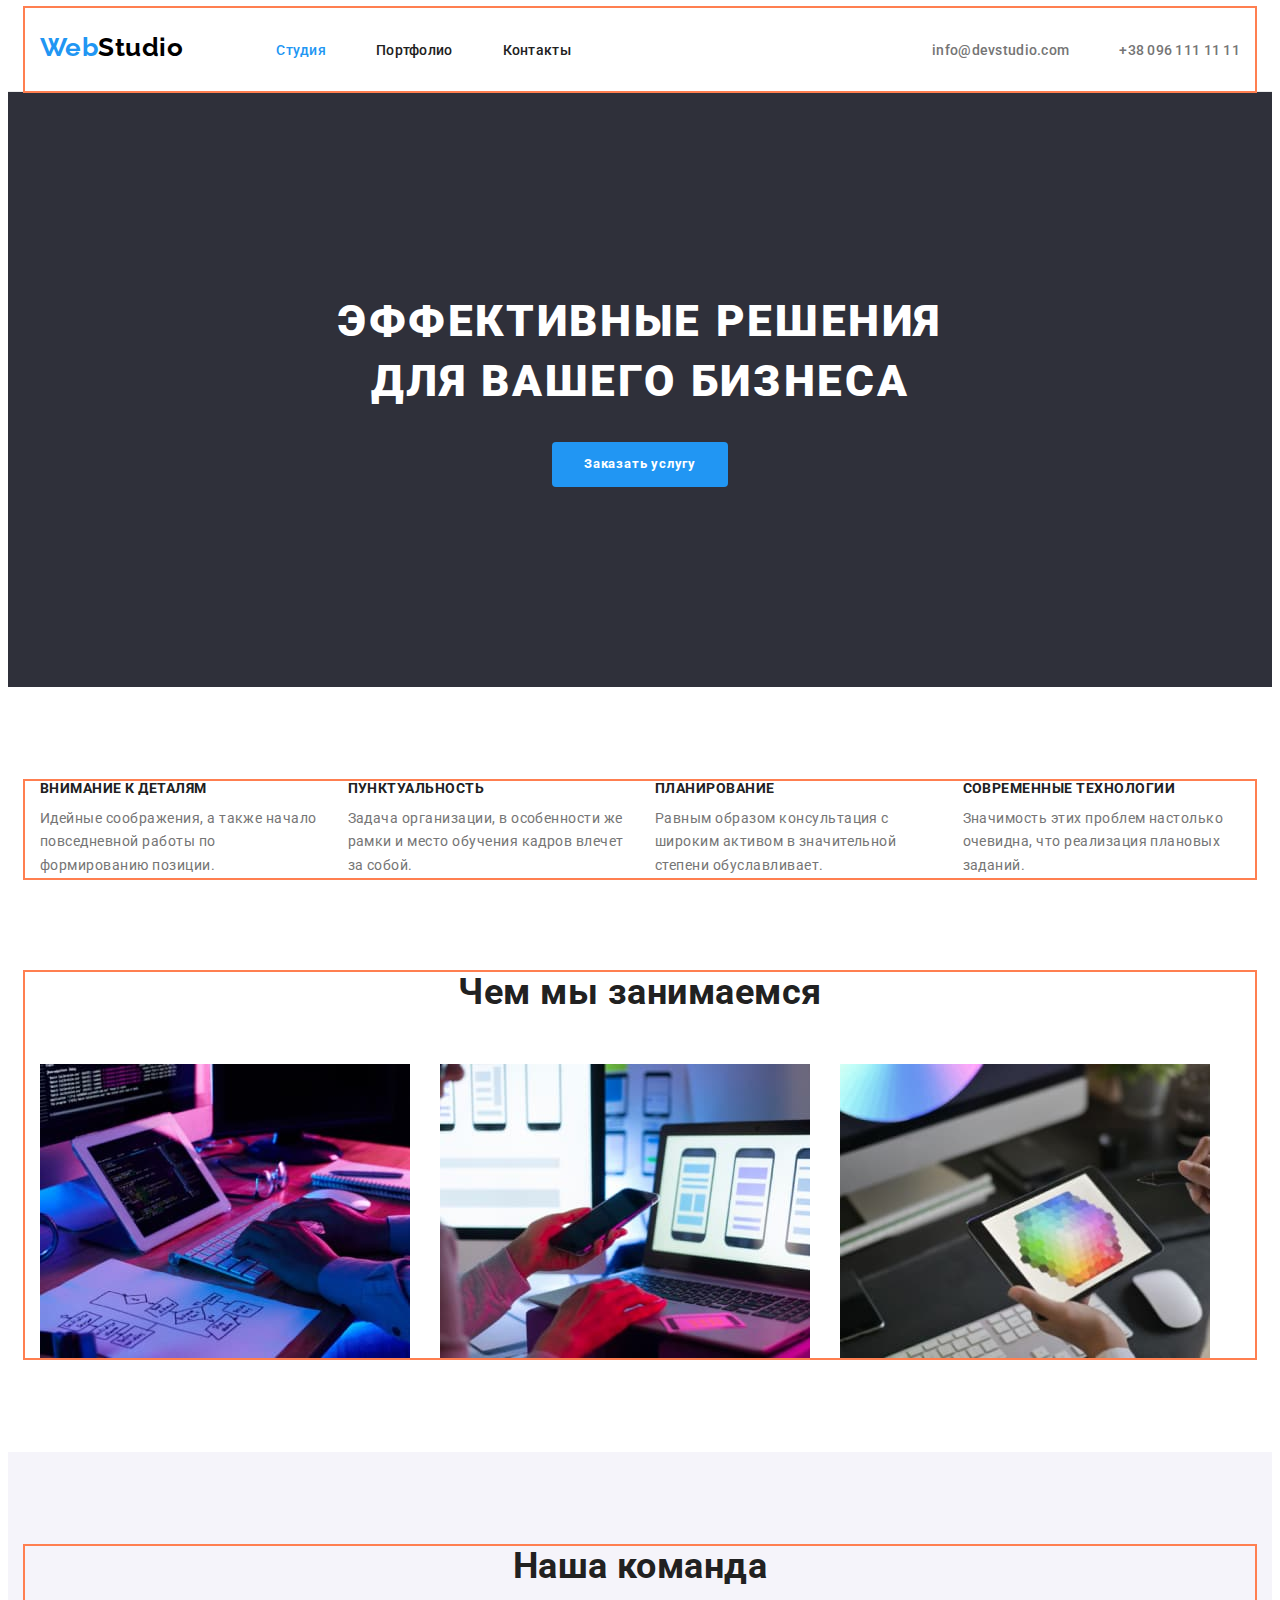
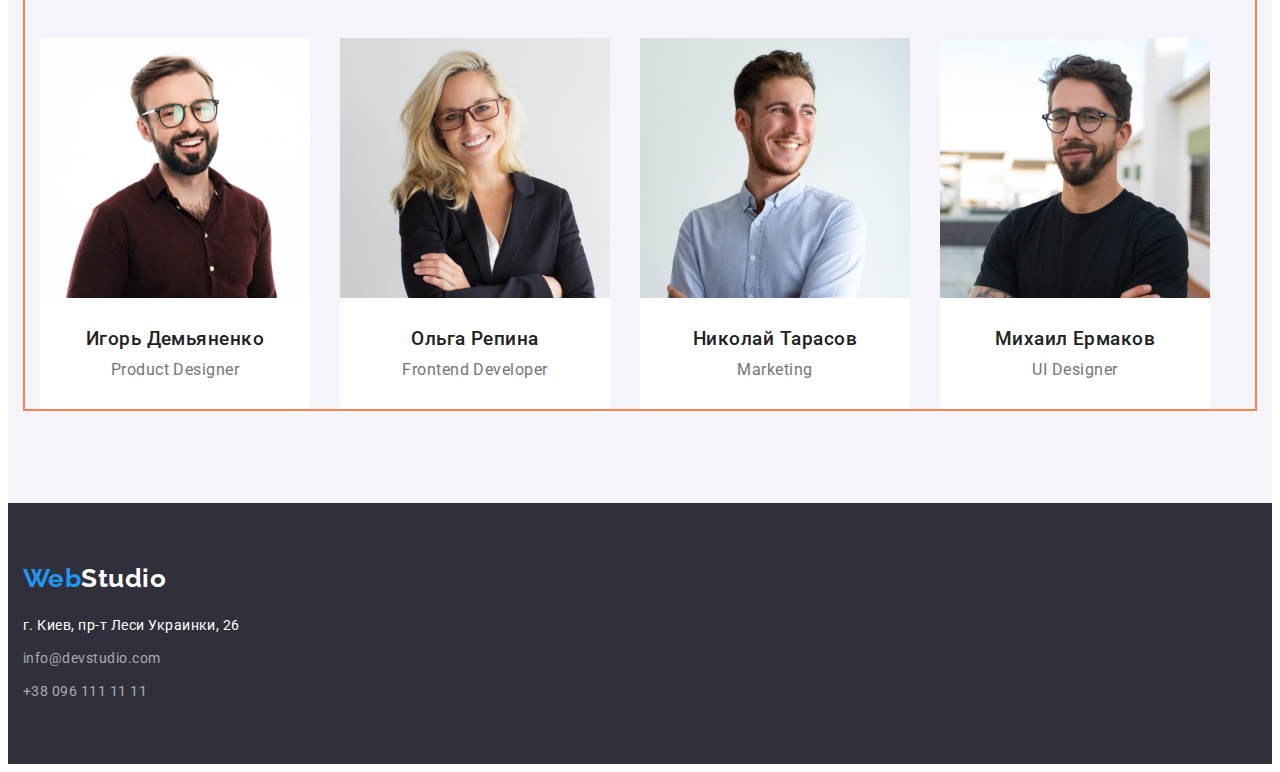
==== commit 2322d610: "studio" ====
--- a/index.html
+++ b/index.html
@@ -98,23 +98,31 @@
         <ul class="team-list">
           <li class="team-item">
             <img src="./images/Igor.jpg" alt="фотография Игоря Демьяненко" width="270"/>
+            <div class="text-container">
             <h3 class="team-title">Игорь Демьяненко</h3>
             <p class="team-text" lang="en">Product Designer</p>
+          </div>
           </li>
           <li class="team-item">
             <img src="./images/Olga.jpg" alt="фотография Ольги Репиной" width="270"/>
+            <div class="text-container">
             <h3 class="team-title">Ольга Репина</h3>
             <p class="team-text" lang="en">Frontend Developer</p>
+          </div>
           </li>
           <li class="team-item">
             <img src="./images/Nikolay.jpg" alt="фотография Николая Тарасова" width="270"/>
+            <div class="text-container">
             <h3 class="team-title">Николай Тарасов</h3>
             <p class="team-text" lang="en">Marketing</p>
+          </div>
           </li> 
           <li class="team-item">
             <img src="./images/Mihail.jpg" alt="фотография Михаила Ермакова" width="270"/>
+            <div class="text-container">
             <h3 class="team-title">Михаил Ермаков</h3>
             <p class="team-text" lang="en">UI Designer</p>
+          </div>
           </li>
         </ul>
         </div>
@@ -122,13 +130,13 @@
     </main>
     <!-- footer -->
     <footer class="page-footer">
-      <div class="container">
-      <a class="logo link-none" href="./index.html">Web<span class="logo-footer">Studio</span></a>
+      <div class="footer-box">
+      <a class="logo-address link-none" href="./index.html">Web<span class="logo-footer">Studio</span></a>
       <address class="addresses">
         <ul class="address-list">
-          <li><a class="map-address link-none" href="https://goo.gl/maps/XkNCHodQhnQYmGNX7" target="_blank" rel="noreferrer noopener">г. Киев, пр-т Леси Украинки, 26</a></li>
-          <li><a class="contact-address link-none" href="mailto:info@devstudio.com">info@devstudio.com</a></li>
-          <li><a class="contact-address link-none" href="tel:+380961111111">+38 096 111 11 11</a></li>
+          <li class="address-item"><a class="map-address link-none" href="https://goo.gl/maps/XkNCHodQhnQYmGNX7" target="_blank" rel="noreferrer noopener">г. Киев, пр-т Леси Украинки, 26</a></li>
+          <li class="address-item"><a class="contact-mail link-none" href="mailto:info@devstudio.com">info@devstudio.com</a></li>
+          <li class="address-item"><a class="contact-tel link-none" href="tel:+380961111111">+38 096 111 11 11</a></li>
         </ul>
       </address>
       </div>
--- a/css/styles.css
+++ b/css/styles.css
@@ -31,6 +31,10 @@
   list-style: none;
 }
 
+img {
+  display: block;
+}
+
 .section {
   padding-top: 94px;
   padding-bottom: 94px;
@@ -40,6 +44,7 @@
   width: 1200px;
   padding-right: 15px;
   padding-left: 15px;
+  margin: 0 auto;
   outline: 2px solid coral;
 }
 
@@ -68,7 +73,8 @@
 /* header */
 
 .page-header {
-  border-bottom: 1px solid var(--header-border-color);
+  border-bottom: 1px solid 
+  var(--header-border-color);
 }
 
 .header-flex {
@@ -141,33 +147,38 @@
 
 /* hero */
 .hero {
-  background-color: var(--footer-background-color);
+  background-color:
+   var(--footer-background-color);
 }
 
 .hero-box {
   width: 1200px;
   padding-top: 200px;
   padding-bottom: 200px;
-
-  text-align: center;
+  margin: 0 auto;
 }
 
 .hero-title {
   width: 696px;
-
-  font-weight: 900;
-  font-size: 44px;
   margin-right: auto;
   margin-left: auto;
   margin-bottom: 30px;
+  
+  font-weight: 900;
+  font-size: 44px;
   line-height: 1.36;
   letter-spacing: 0.06em;
   text-transform: uppercase;
-  color: var(--hero-headline-color);
-}
+  text-align: center;
+  color: var(--hero-headline-color);
+}
+
 /* button */
 .hero-button {
   padding: 10px 32px;
+  display: block;
+  margin-right: auto;
+  margin-left: auto;
 
   font-family: inherit;
   font-weight: 700;
@@ -190,19 +201,21 @@
   flex-wrap: wrap;
   margin-bottom: -94px;
 }
-/* column? */
+
 .advantage-list {
   display: flex;
+  
 }
 .advantage-item {
   margin-right: 30px;
-  flex-basis: 270px;
+  flex-basis: calc((100% - 90px) / 4)
 }
 .advantage-item:nth-child(4n + 4) {
   margin-right: 0;
 }
 .advantage-title {
   margin-bottom: 10px;
+  
   font-weight: 700;
   font-size: 14px;
   line-height: 1.14;
@@ -231,9 +244,11 @@
 }
 .services-list {
   display: flex;
+  
 }
 .services-item {
   margin-right: 30px;
+  flex-basis: calc((100% - 90px) / 3)
 }
 .services-item:nth-child(3n) {
   margin-right: 0;
@@ -252,26 +267,42 @@
 }
 .team-item {
   margin-right: 30px;
+  flex-basis: calc((100% - 90px) / 4)
 }
 .team-item:nth-child(4n) {
   margin-right: 0;
 }
+.text-container {
+  padding-top: 30px;
+  padding-bottom: 30px; 
+
+  text-align: center;
+  background-color: var(--hero-headline-color);
+  
+}
 .team-title {
-  margin-top: 30px;
-  text-align: center;
+  margin-bottom: 10px;
+
   font-weight: 500;
   line-height: 1.2;
   color: var(--headline-text-color);
 }
-.team-text {
-  text-align: center;
-  margin-top: 10px;
-}
+
 /* footer */
 footer {
   background-color: var(--footer-background-color);
 }
-
+.footer-box {
+  width: 1200px;
+  padding: 60px 15px;
+}
+.logo-address {
+  font-family: Raleway;
+  font-weight: 700;
+  font-size: 26px;
+  line-height: 1.2;
+  color: var(--accent-color-blue);
+}
 .logo-footer {
   color: var(--hero-headline-color);
 }
@@ -280,16 +311,25 @@
   font-size: 14px;
   line-height: 1.71;
 }
+.address-list{
+  margin-top: 20px;
+}
+.address-item:not(:last-child) {
+  margin-bottom: 9px;
+}
 .map-address {
   color: var(--hero-headline-color);
 }
-.contact-address {
+.contact-mail,
+.contact-tel {
   color: rgba(255, 255, 255, 0.6);
 }
 .map-address:hover,
 .map-address:focus,
-.contact-address:hover,
-.contact-address:focus {
+.contact-mail:hover,
+.contact-mail:focus,
+.contact-tel:hover,
+.contact-tel:focus {
   color: var(--accent-color-blue);
 }
 /*----------------------------- PORTFOLIO -----------------------------*/
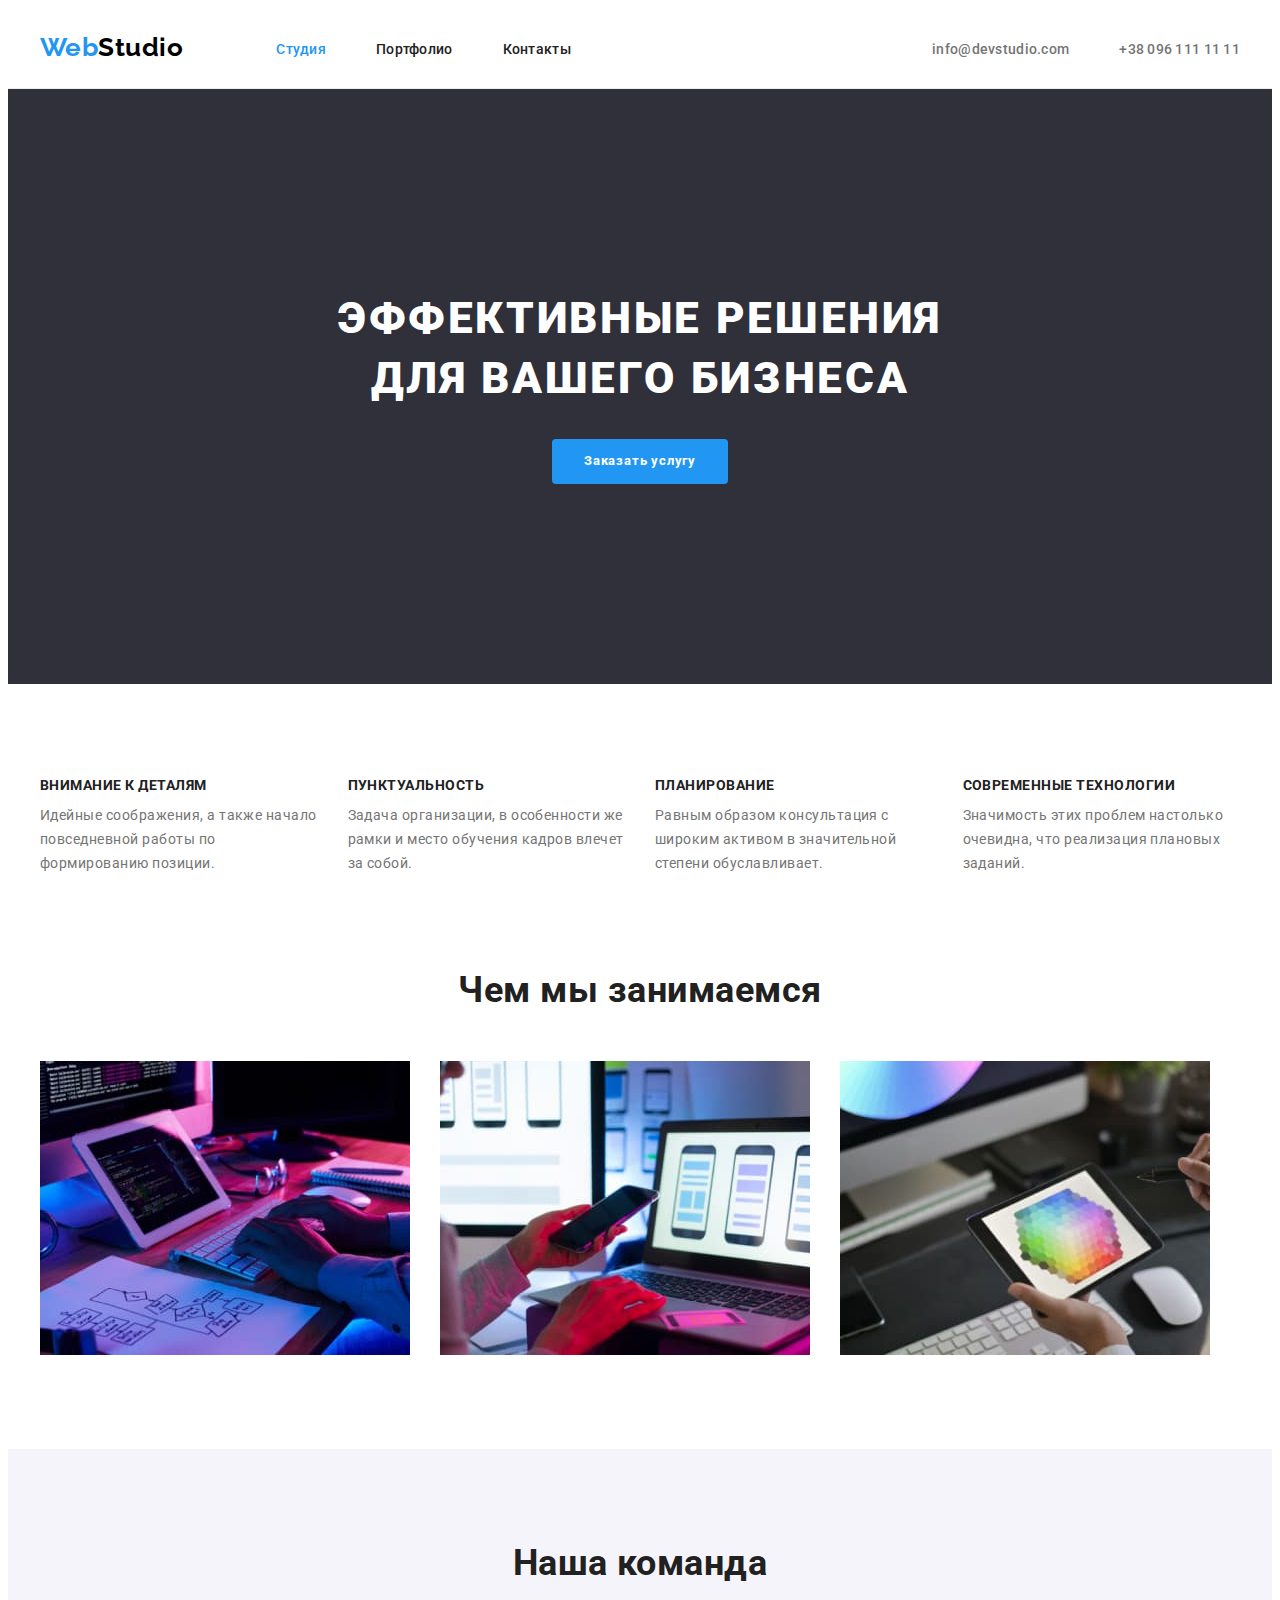
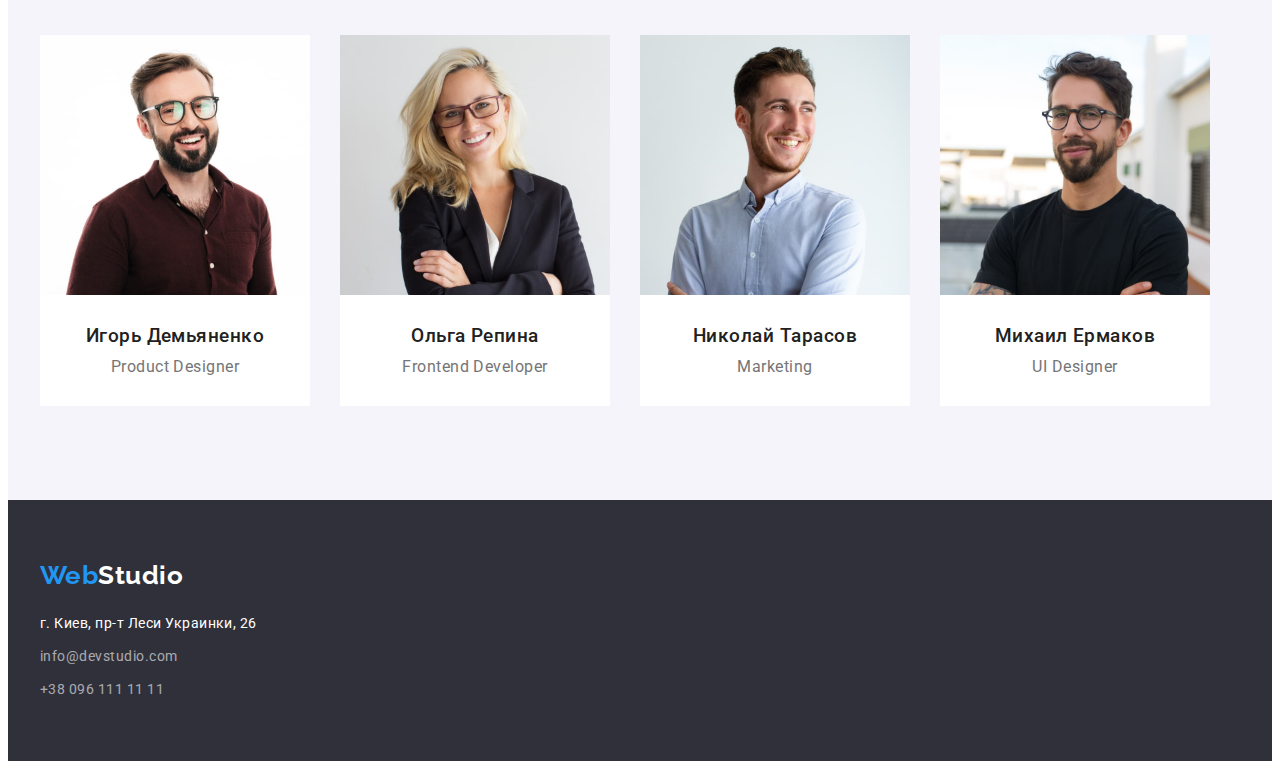
==== commit 78096dd9: "re styles" ====
--- a/index.html
+++ b/index.html
@@ -33,7 +33,7 @@
     <main>
       <!-- hero -->
       <section class="hero">
-        <div class="hero-box">
+        <div class="container hero-box">
         <h1 class="hero-title">Эффективные решения для вашего бизнеса</h1>
         <button class="hero-button" type="button">Заказать услугу</button>
       </div>
@@ -130,7 +130,7 @@
     </main>
     <!-- footer -->
     <footer class="page-footer">
-      <div class="footer-box">
+      <div class="container footer-box">
       <a class="logo-address link-none" href="./index.html">Web<span class="logo-footer">Studio</span></a>
       <address class="addresses">
         <ul class="address-list">
--- a/css/styles.css
+++ b/css/styles.css
@@ -9,6 +9,8 @@
   --hero-button-hover: #188ce8;
   --logo-span-color: #000000;
   --header-border-color: #ececec;
+  --card-border-color: #eeeeee;
+  --card-set-gap: 30px;
 }
 
 body {
@@ -33,6 +35,7 @@
 
 img {
   display: block;
+  max-width: 100%;
 }
 
 .section {
@@ -45,7 +48,6 @@
   padding-right: 15px;
   padding-left: 15px;
   margin: 0 auto;
-  outline: 2px solid coral;
 }
 
 .link-none {
@@ -83,6 +85,7 @@
 
 .nav-flex {
   display: flex;
+  align-items: center;
 }
 
 .logo {
@@ -107,6 +110,9 @@
 }
 
 .link {
+  padding-top: 32px;
+  padding-bottom: 32px;
+  
   font-weight: 500;
   font-size: 14px;
   line-height: 1.14;
@@ -114,12 +120,6 @@
   color: var(--headline-text-color);
 }
 
-.nav-item,
-.contact-item {
-  padding-top: 32px;
-  padding-bottom: 32px;
-}
-
 .nav-item:not(:last-child),
 .contact-item:not(:last-child) {
   margin-right: 50px;
@@ -127,10 +127,14 @@
 
 .site-contacts {
   display: flex;
+  align-items: center;
   margin-left: auto;
 }
 
 .contact {
+  padding-top: 32px;
+  padding-bottom: 32px;
+
   font-weight: 500;
   font-size: 14px;
   line-height: 1.14;
@@ -152,10 +156,8 @@
 }
 
 .hero-box {
-  width: 1200px;
   padding-top: 200px;
   padding-bottom: 200px;
-  margin: 0 auto;
 }
 
 .hero-title {
@@ -199,20 +201,17 @@
 .advantage-flex {
   display: flex;
   flex-wrap: wrap;
-  margin-bottom: -94px;
 }
 
 .advantage-list {
   display: flex;
-  
+  margin-right: calc( -1 * var(--card-set-gap));
 }
 .advantage-item {
-  margin-right: 30px;
-  flex-basis: calc((100% - 90px) / 4)
-}
-.advantage-item:nth-child(4n + 4) {
-  margin-right: 0;
-}
+  margin-right: var(--card-set-gap);
+  flex-basis: calc(100% / 4 - var(--card-set-gap));
+}
+
 .advantage-title {
   margin-bottom: 10px;
   
@@ -228,6 +227,10 @@
 }
 
 /* section-services */
+.services {
+  padding-top: 0;
+}
+
 .services-flex {
   display: flex;
   flex-wrap: wrap;
@@ -237,6 +240,7 @@
   margin-right: auto;
   margin-left: auto;
   margin-bottom: 50px;
+  
   font-weight: 700;
   font-size: 36px;
   line-height: 1.16;
@@ -244,14 +248,12 @@
 }
 .services-list {
   display: flex;
+  margin-right: calc( -1 * var(--card-set-gap));
   
 }
 .services-item {
-  margin-right: 30px;
-  flex-basis: calc((100% - 90px) / 3)
-}
-.services-item:nth-child(3n) {
-  margin-right: 0;
+  margin-right: var(--card-set-gap);
+  flex-basis: calc(100% / 3 - var(--card-set-gap));
 }
 
 /* section-team */
@@ -264,17 +266,16 @@
 }
 .team-list {
   display: flex;
+  margin-right: calc( -1 * var(--card-set-gap));
 }
 .team-item {
-  margin-right: 30px;
-  flex-basis: calc((100% - 90px) / 4)
-}
-.team-item:nth-child(4n) {
-  margin-right: 0;
-}
+  margin-right: var(--card-set-gap);
+  flex-basis: calc(100% / 4 - var(--card-set-gap));
+}
+
 .text-container {
-  padding-top: 30px;
-  padding-bottom: 30px; 
+  padding-top: var(--card-set-gap);
+  padding-bottom: var(--card-set-gap);
 
   text-align: center;
   background-color: var(--hero-headline-color);
@@ -289,12 +290,13 @@
 }
 
 /* footer */
-footer {
-  background-color: var(--footer-background-color);
+.page-footer {
+  background-color: 
+  var(--footer-background-color);
 }
 .footer-box {
-  width: 1200px;
-  padding: 60px 15px;
+  padding-top: 60px;
+  padding-bottom: 60px;
 }
 .logo-address {
   font-family: Raleway;
@@ -307,13 +309,13 @@
   color: var(--hero-headline-color);
 }
 .addresses {
+  margin-top: 20px;
+
   font-style: inherit;
   font-size: 14px;
   line-height: 1.71;
 }
-.address-list{
-  margin-top: 20px;
-}
+
 .address-item:not(:last-child) {
   margin-bottom: 9px;
 }
@@ -333,18 +335,22 @@
   color: var(--accent-color-blue);
 }
 /*----------------------------- PORTFOLIO -----------------------------*/
-/* .portfolio-flex {
-  display: flex;
-} */
 
 /* filter buttons */
-.buttons-filter {
+.buttons-list {
  display: flex;
  justify-content: center;
- padding-bottom: 34px;
+ margin-bottom: 56px;
+}
+
+.btn-item:not(:last-child) {
+  margin-right: 8px;
 }
 
 .btn-filter {
+  display: block;
+  padding: 6px 22px;
+  
   font-weight: 500;
   line-height: 1.62;
   text-align: center;
@@ -354,21 +360,35 @@
   border-radius: 4px;
   cursor: pointer;
 }
-.btn-item:not(:last-child) {
-  margin-right: 8px;
-}
+
 .btn-filter:hover,
 .btn-filter:focus,
 .button-active {
   color: var(--hero-headline-color);
   background: var(--accent-color-blue);
 }
+
 /* Examples list */
 .examples-list {
   display: flex;
   flex-wrap: wrap;
-}
+  margin-right: calc( -1 * var(--card-set-gap));
+  margin-bottom: calc( -1 * var(--card-set-gap));
+}
+.examples-item {
+  margin-right: var(--card-set-gap);
+  margin-bottom: var(--card-set-gap);
+  flex-basis: calc(100% / 3 - var(--card-set-gap));
+}
+.examples-border {
+  padding: 20px 24px;
+  border: 1px solid var(--card-border-color); 
+  border-top: none;  
+}
+
 .examples-title {
+  margin-bottom: 4px;
+  
   font-weight: 700;
   font-size: 18px;
   line-height: 2;
